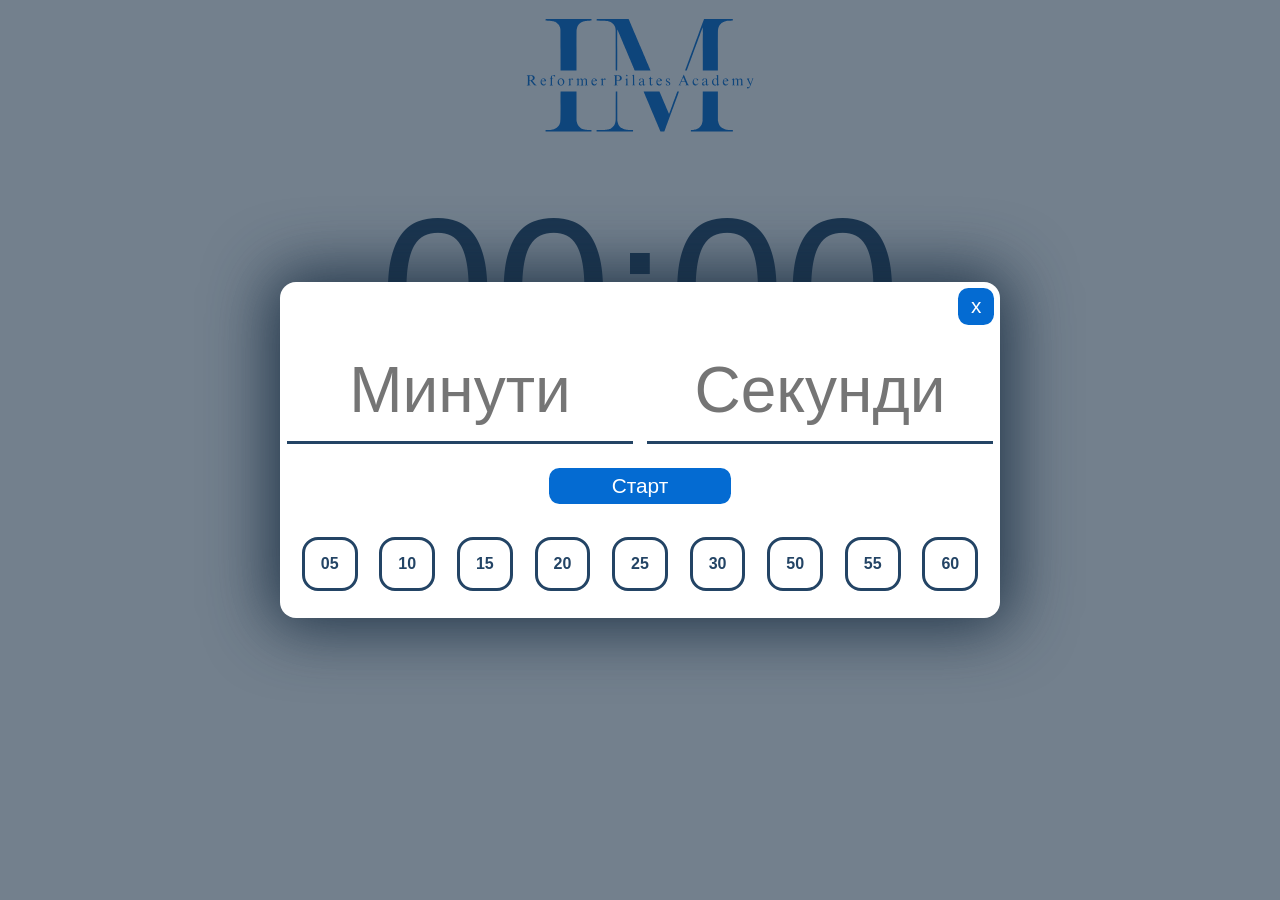
==== new_index.html @ 49a8dd51 "Add new_index.html file" ====
<!DOCTYPE html>
<html lang="bg">

<head>
    <meta charset="UTF-8">
    <meta name="viewport" content="width=device-width, initial-scale=1.0">
    <title>Почивка | IM Reformer Pilates Academy</title>
    <link rel="stylesheet" href="./styles/main.css" type=text/css>
    <link rel="stylesheet" href="./styles/modal.css" type=text/css>
    <link rel="stylesheet" href="./styles/carousel.css">
    <link href="./public/blue-favicon.ico" rel="shortcut icon" type="image/x-icon">

</head>

<body>
    <div class="site-wrapper">
        <header>
            <div class="header-logo">
                <img src="./public/logo.svg" alt="logo" />
            </div>
        </header>
        <div class="main-wrapper">
            <div class="time-container">
                <div class="time">
                    <p class="m">00</p>
                    <p>:</p>
                    <p class="s">00</p>
                </div>
                <div class="info">
                    <p>Минути</p>
                    <button class="timer-toggle timer-off" id="timer-toggle" type="button" role="switch"
                        aria-checked="false" aria-label="Старт / Пауза на таймера">
                        <span class="toggle-text on">ВКЛ</span>
                        <span class="toggle-text off">ИЗКЛ</span>
                        <span class="toggle-knob" />
                    </button>
                    <p>Секунди</p>
                </div>
            </div>
            <div class="slider">
                <div id="partners" />
            </div>
        </div>
        <div class="modal-overlay" id="modal-overlay" />
        <div class="modal" id="modal">
            <button class="close-button" id="close-button" title="Затвори">x</button>
            <section class="modal-content">
                <form class="time-form">
                    <div>
                        <input min="0" max="59" placeholder="Минути" tabindex="1" type="number" name="minutes">
                        <input min="0" max="59" placeholder="Секунди" tabindex="2" type="number" name="seconds">

                    </div>
                    <button tabindex="3" type="submit">Старт</button>
                </form>
                <div class="suggestions">
                    <div>05</div>
                    <div>10</div>
                    <div>15</div>
                    <div>20</div>
                    <div>25</div>
                    <div>30</div>
                    <div>50</div>
                    <div>55</div>
                    <div>60</div>
                </div>
            </section>
        </div>
    </div>
    <!-- Музика: пробва YouTube; ако не успее (напр. локално), пуска тази mp3. -->
    <audio loop>
        <source src="./public/melody.mp3" type="audio/mp3">

    </audio>
    <div id="yt-player-wrap" aria-hidden="true">
        <div id="yt-player" />
    </div>
    <script src="./scripts/app.js" />
</body>

</html>
---- styles/main.css ----
@import url('./reset.css');
@import url('./typography.css');
@import url('./site-header.css');
@import url('./main-content.css');
@import url('./responsive.css');

html {
    scroll-behavior: smooth;
}

.site-wrapper {
    display: flex;
    flex-wrap: wrap;
    height: 100vh;
    justify-content: center;
}

header,
.main-wrapper
.modal {
    flex: 0 1 100%;
}

.site-wrapper::-webkit-scrollbar {
    display: none;
}

/* YouTube плеърът за фонова музика — скрит извън екрана, но активен. */
#yt-player-wrap {
    position: fixed;
    left: -9999px;
    top: 0;
    width: 320px;
    height: 180px;
    pointer-events: none;
}
---- styles/modal.css ----
@import 'https://fonts.googleapis.com/css?family=Prompt:400,700';

:root {
    --main-blue: #234465;
    --main-orange: #046bd2;
  }

.modal {
  display: flex;
  flex-flow: column wrap;
  width: 45em;
  height: 21em;
  position: fixed;
  z-index: 100;
  left: 50%;
  top: 50%;
  transform: translate(-50%, -50%);
  background: white;
  box-shadow: 0 0 4em 0.6em rgba(23, 44, 65, 0.9);
  border-radius: 1em;
}

.closed {
  display: none;
}

.modal-overlay {
  position: fixed;
  top: 0;
  left: 0;
  width: 100%;
  height: 100%;
  z-index: 50;
  background: rgba(23, 44, 65, 0.6);
}

.time-form {
  display: flex;
  flex-flow: column wrap;
  align-items: center;
}

.time-form div {
    display: flex;
    width: 100%;
    justify-content: space-evenly;
}

.modal .close-button {
  border: none;
  background: #046bd2;
  color: white;
  padding: 0.3em 0.6em;
  margin: 0.3em;
  font-size: 1.3em;
  border-radius: 0.5em;
  align-self: flex-end;
}

form.time-form button {
  border: none;
  background: #046bd2;
  color: white;
  padding: 0.3em 3em;
  font-size: 1.3em;
  border-radius: 0.5em;
  margin: 0.8em 0;
}

.modal .close-button:hover, form.time-form button:hover {
    cursor: pointer;
    color: #234465;
}

form.time-form input {
    border: none;
    border-bottom: 3px solid var(--main-blue);
    padding: 2%;
    font-size: 4em;
    width: 48%;
    margin: 1%;
    color: var(--main-blue);
    text-align: center;
}

input[type=number]::-webkit-inner-spin-button,
input[type=number]::-webkit-outer-spin-button {
  -webkit-appearance: none;
  margin: 0;
}

input[type=number]:focus {
    border: none;
    outline: 3px solid var(--main-blue);
}

div.suggestions {
    display: flex;
    justify-content: space-evenly;
    margin-top: 1em;
}

div.suggestions div {
    padding: 1em;
    font-weight: 600;
    line-height: 1;
    border: 3px solid var(--main-blue);
    border-radius: 1em;
}

div.suggestions div:hover {
    background: var(--main-blue);
    color: white;
    cursor: pointer;
}
---- styles/carousel.css ----
:root{
    --partner-negative-width: -21.875em;
    --parter-width: 21.875em;
    --partners-count: 11;
}


@keyframes scroll {
    0% {
        transform: translateX(0);
    }
    100% {
        transform: translateX(-50%);
    }
}

.slider {
    background: white;
    margin: auto;
    overflow: hidden;
    position: relative;
    max-width: 100vw;
    height: 50%;
    padding: 0.8em 0;
}

.slider::before, .slider::after {
    background: linear-gradient(to right, rgba(255, 255, 255, 1) 0%, rgba(255, 255, 255, 0) 100%);
    content: "";
    height: 100%;
    position: absolute;
    width: 10em;
    z-index: 2;
}

.slider::after {
    right: 0;
    top: 0;
    transform: rotateZ(180deg);
}

.slider::before {
    left: 0;
    top: 0;
}

#partners {
    height: 100%;
    padding: 1em 0;
    animation: scroll 60s linear infinite;
    display: flex;
    width: max-content;
}

.partner {
    border-radius: 1em;
    width: var(--parter-width);
    flex-shrink: 0;
    margin: 0 0.9em;
    -webkit-box-shadow: 0px 0px 15px 1px rgba(0, 0, 0, 0.33);
    -moz-box-shadow: 0px 0px 15px 1px rgba(0, 0, 0, 0.33);
    box-shadow: 0px 0px 15px 1px rgba(0, 0, 0, 0.33);
}

.partner-logo-wrapper {
    display: flex;
    flex-direction: column;
    justify-content: center;
    margin: 0 auto;
    width: 100%;
    height: 80%;
}

.partner-logo {
    margin: 0 auto;
    max-width: 10em;
    max-height: 10em;
}

.partner-name-wrapper {
    display: flex;
    justify-content: center;
    align-items: center;
    background-color: #F1F1F1;
    width: 100%;
    height: 20%;
    font-size: 1.5em;
    color: #565656;
    border-bottom-left-radius: 0.6em;
    border-bottom-right-radius: 0.6em;
}
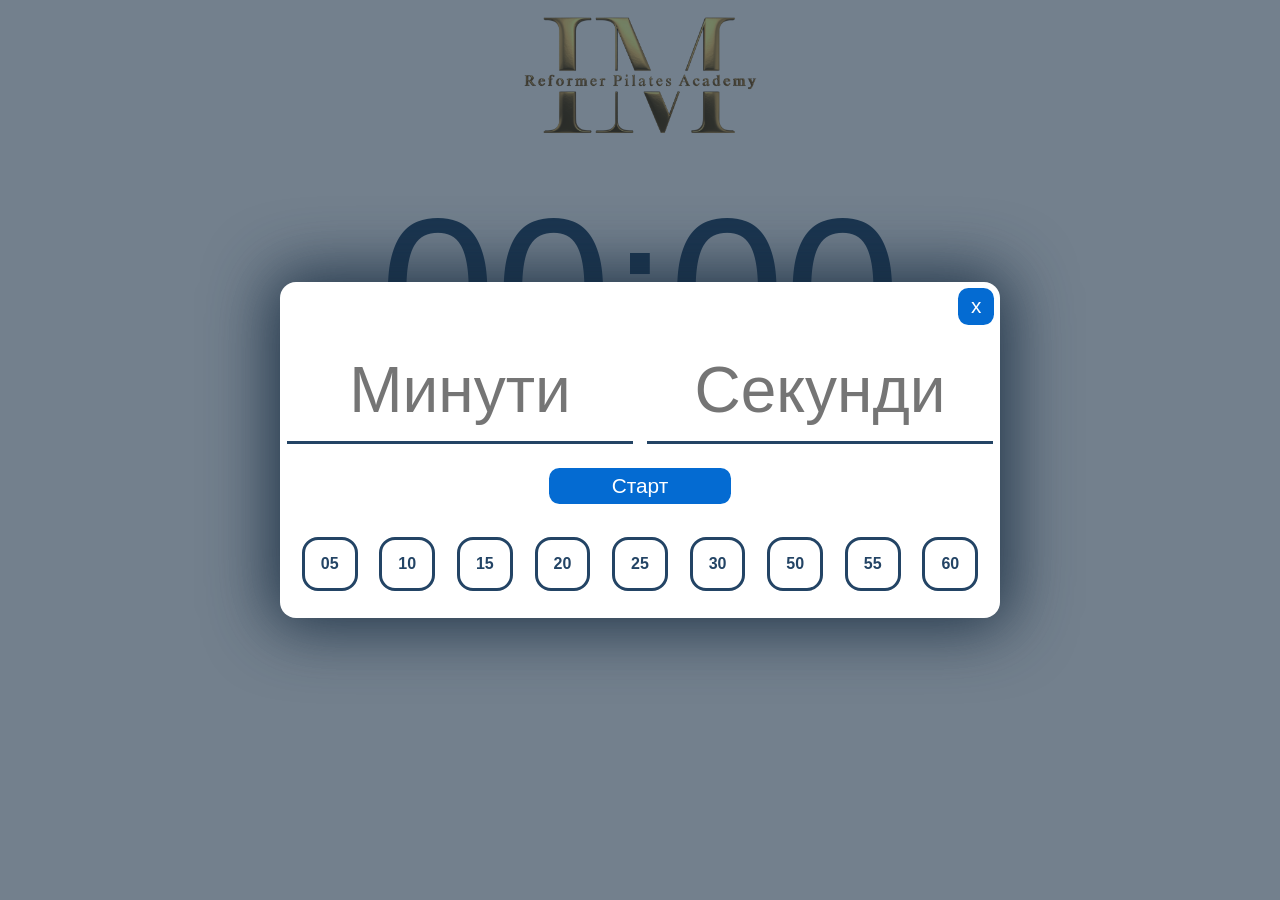
==== commit eededa01: "Add BioRed Reformer partner; gold logo by default, blue while music plays Co-Authored-By: Claude Opu" ====
--- a/new_index.html
+++ b/new_index.html
@@ -16,7 +16,7 @@
     <div class="site-wrapper">
         <header>
             <div class="header-logo">
-                <img src="./public/logo.svg" alt="logo" />
+                <img src="./public/logo-academy-gold.png" alt="IM Reformer Pilates Academy" />
             </div>
         </header>
         <div class="main-wrapper">
